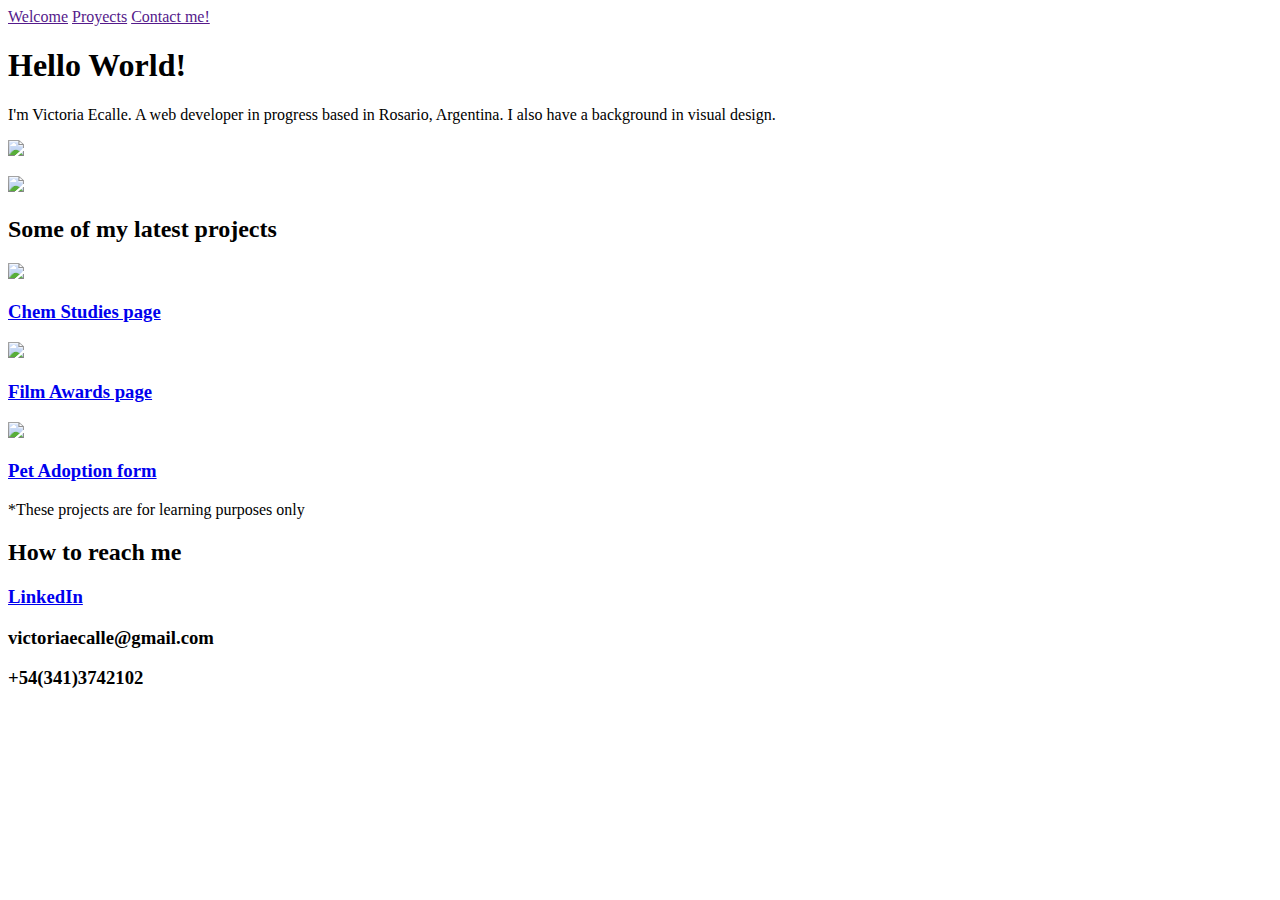
==== index.html @ 14cecd16 "Add files via upload" ====
<!DOCTYPE html>
<head>
<link rel="preconnect" href="https://fonts.googleapis.com">
<link rel="preconnect" href="https://fonts.gstatic.com" crossorigin>
<link href="https://fonts.googleapis.com/css2?family=Poppins:wght@300;400&family=Source+Sans+Pro:ital,wght@0,400;0,700;0,900;1,700;1,900&display=swap" rel="stylesheet">
  <script src="https://kit.fontawesome.com/912ff9d731.js" crossorigin="anonymous"></script>
  
</head>

<body>
  <nav id="navbar">
    <a class="anav" href="">Welcome</a>
    <a class="anav" href="">Proyects</a>
    <a class="anav" href="">Contact me!</a>
  </nav>
  <div id="welcome-section">
    <div class="hello">
      <h1>Hello World!</h1>
      <p>I'm Victoria Ecalle. A web developer in progress based in Rosario, Argentina. I also have a background in visual design.
      <p>
        <img class="batches" src="https://i.imgur.com/VE4jjLc.png">
    </div>
    <img class="bjork" src="https://pbs.twimg.com/media/Dv8z-MXW0AEo6Wx?format=jpg&name=small"></img>
  </div>

  <div id="projects">
    <h2>Some of my latest projects</h2>
    <div class="container1">
      <div class="one">
        <a class="pnav" href="https://codepen.io/victoriassol/full/XWgxKEr"><img class="project" src="https://i.imgur.com/eHECuTY.png"></img>
          <h3>Chem Studies page</h3>
        </a>

      </div>

      <div class="two">
        <a class="pnav" href="https://codepen.io/victoriassol/full/YzQvxJK"><img class="project" src="https://i.imgur.com/HDNbvXI.png"></img>
          <h3>Film Awards page</h3>
        </a>
      </div>
      <div class="three">
        <a class="pnav" href="https://codepen.io/victoriassol/full/jOwxmmQ"><img class="project" src="https://i.imgur.com/agqSXHA.png"></img>
          <h3>Pet Adoption form</h3>
        </a>
      </div>
    </div>
    <p id="disclaimer">*These projects are for learning purposes only</p>
    <div id="contact">
      <h2>How to reach me</h2>
      <div class="container">
        <div class="card">
          <div class="face face1">
            <div class="content">
              <div class="icon">
                <i class="fa fa-linkedin-square" aria-hidden="true"></i>
              </div>
            </div>
          </div>
          <div class="face face2">
            <div class="content">

              <h3 class="contactinfo"><a href="https://www.linkedin.com/in/victoria-sol-ecalle-624535155/" target="_blank">LinkedIn</a></h3>
            </div>
          </div>
        </div>
        <div class="card">
          <div class="face face1">
            <div class="content">
              <div class="icon">
                <i class="far fa-envelope"></i>
              </div>
            </div>
          </div>
          <div class="face face2">
            <div class="content">
              <h3 class="contactinfo">
                victoriaecalle@gmail.com
              </h3>

            </div>
          </div>
        </div>
        <div class="card">
          <div class="face face1">
            <div class="content">
              <div class="icon">
                <i class="fas fa-phone"></i>
              </div>
            </div>
          </div>
          <div class="face face2">
            <div class="content">
              <h3 class="contactinfo">
                +54(341)3742102
              </h3>

            </div>
          </div>
        </div>
      </div>
    </div>
</body>
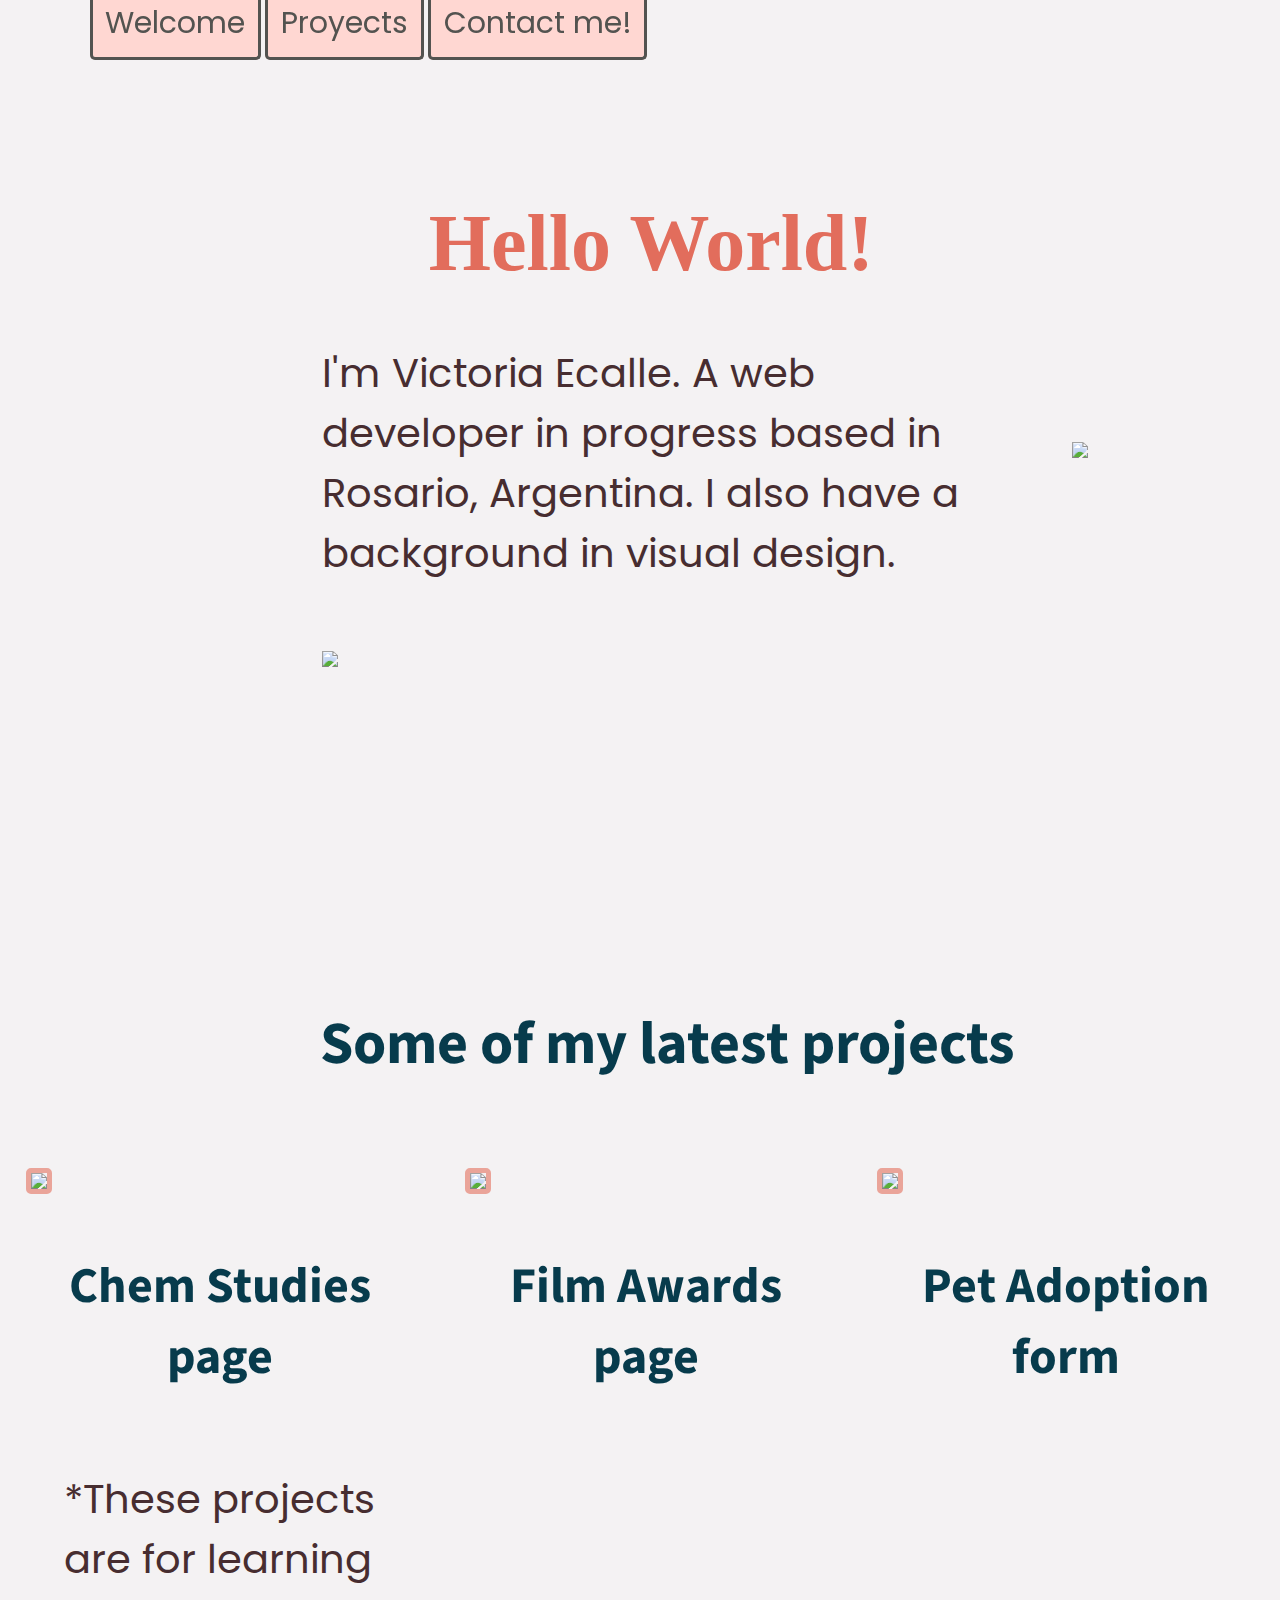
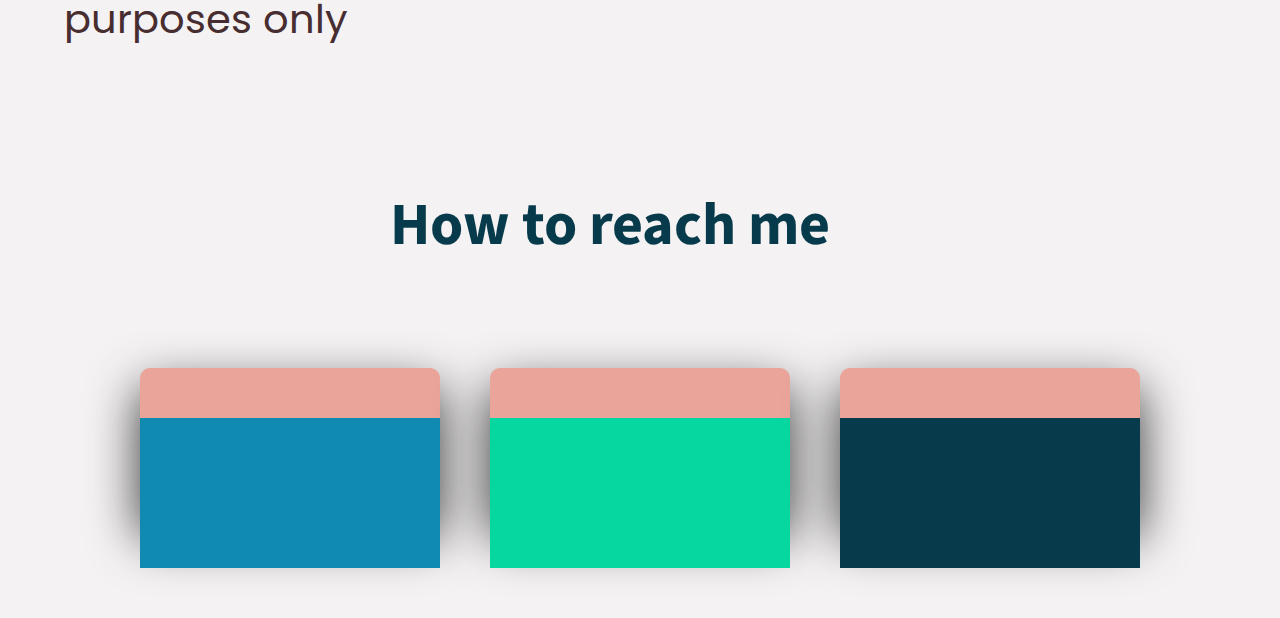
==== commit c7482849: "Update index.html" ====
--- a/index.html
+++ b/index.html
@@ -4,7 +4,7 @@
 <link rel="preconnect" href="https://fonts.gstatic.com" crossorigin>
 <link href="https://fonts.googleapis.com/css2?family=Poppins:wght@300;400&family=Source+Sans+Pro:ital,wght@0,400;0,700;0,900;1,700;1,900&display=swap" rel="stylesheet">
   <script src="https://kit.fontawesome.com/912ff9d731.js" crossorigin="anonymous"></script>
-  
+  <link rel="stylesheet" href="style.css"/>
 </head>
 
 <body>
@@ -99,4 +99,4 @@
         </div>
       </div>
     </div>
-</body>+</body>
--- a/style.css
+++ b/style.css
@@ -0,0 +1,257 @@
+body {  
+    position: relative;
+    margin: 0;
+    padding: 0;
+    min-height: 100vh;
+    background-color: #f4f2f3;
+    max-width: 100%;
+    overflow-x: hidden;
+  }
+  .anav {
+    background-color: #FFD7D2;
+    color: #535350;
+    border-right: solid;
+    border-left: solid;
+    border-bottom: solid;
+    border-radius: 5px;
+    text-decoration: none;
+    padding: 1%;
+    font-family: 'Poppins', sans-serif;
+    font-size:30px
+   
+  }
+  nav {  
+    width: 100vw;
+    text-decoration: none;
+    margin-left: 7%;
+    position:fixed;
+  }
+  .anav:hover {
+    color: #e26d5c;
+  }
+  .batches {
+    max-width:;
+    max-height: 60px;
+    width: auto;
+    height: auto;
+    margin-left: ;
+  }
+  #welcome-section {
+    display: flex;
+    width: 100%;
+    height:100vh;
+    align-items:center;
+    margin-top:;
+  
+   
+  }
+  .hello {
+    margin-left: ;
+  }
+  h1 {
+    margin-top: 2%;
+    margin-left:40%;
+    font-family: 'Source Sans Pro', Black 900;
+    font-size: 80px;
+    color: #e26d5c;
+  }
+  p {
+    max-width:60%;
+    margin-left:30% ;
+    font-family: "Poppins", sans-serif;
+    font-size: 40px;
+    color: #472d30;
+    
+  }
+  .bjork {
+    width:auto;
+    height:auto;
+  margin-right:15%;
+    margin-top:;
+  }
+  
+  #projects {
+    display: flex;
+    flex-direction: column;
+    padding-top: 5%;
+    margin: auto;
+  }
+  .container1 {
+    display: flex;
+    align-items: center;
+    justify-content: center;
+    width: 100vw;
+  }
+  .project {
+    max-width: 100%;
+    border: solid;
+    border-width: 5px;
+    border-radius: 5px;
+    border-color: #eaa499;
+    border-opacity: 0.5;
+  }
+  .one,
+  .two,
+  .three {
+    padding: 2%;
+    padding-top: 30px;
+  }
+  
+  .pnav {
+    text-decoration: none;
+    padding-top: 10%;
+    text-align: center;
+    font-size: 30px;
+  }
+  h3 {
+    text-decoration: none;
+    color: #073b4c;
+    font-family: 'Source Sans Pro'; font-style: Bold 700 italic;
+    font-size: 50px
+  }
+  #disclaimer {
+    margin-left: 5%;
+    max-width: 30%;
+    margin-top: 0%;
+  }
+  h2 {
+    margin-left: 25%;
+    margin-top: 3%;
+    color: #073b4c;
+    font-size: 60px;
+    font-family: 'Source Sans Pro'; font-style: Bold 700 italic;
+  }
+  #contact {
+    margin: auto;
+    margin-top:5%
+  }
+  .contactinfo {
+    color: white;
+  }
+  .container {
+    width: 1000px;
+    position: relative;
+    display: flex;
+    justify-content: space-between;
+  }
+  
+  .container .card {
+    position: relative;
+    border-radius: 5px;
+  }
+  
+  .container .card .icon {
+    position: absolute;
+    top: 0;
+    left: 0;
+    width: 100%;
+    height: 100%;
+    background: #f00;
+    transition: 0.7s;
+    z-index: 1;
+  }
+  
+  .container .card:nth-child(1) .icon {
+    background: #118ab2;
+  }
+  
+  .container .card:nth-child(2) .icon {
+    background: #06d6a0;
+  }
+  
+  .container .card:nth-child(3) .icon {
+    background: #073b4c;
+  }
+  
+  .container .card .icon .fa {
+    position: absolute;
+    top: 50%;
+    left: 50%;
+    transform: translate(-50%, -50%);
+    font-size: 80px;
+    transition: 0.7s;
+    color: #fff;
+  }
+  
+  i {
+    position: absolute;
+    top: 50%;
+    left: 50%;
+    transform: translate(-50%, -50%);
+    font-size: 80px;
+    transition: 0.7s;
+    color: #fff;
+  }
+  
+  .container .card .face {
+    width: 300px;
+    height: 150px;
+    transition: 0.5s;
+    border-radius: 10px;
+  }
+  
+  .container .card .face.face1 {
+    position: relative;
+    background: #333;
+    display: flex;
+    justify-content: center;
+    align-items: center;
+    z-index: 1;
+    transform: translateY(100px);
+  }
+  
+  .container .card:hover .face.face1 {
+    background: #ff0057;
+    transform: translateY(0px);
+  }
+  
+  .container .card .face.face1 .content {
+    opacity: 1;
+    transition: 0.5s;
+  }
+  
+  .container .card:hover .face.face1 .content {
+    opacity: 1;
+  }
+  
+  .container .card .face.face1 .content i {
+    max-width: 100px;
+  }
+  
+  .container .card .face.face2 {
+    position: relative;
+    background: #EAA499;
+    display: flex;
+    justify-content: center;
+    align-items: center;
+    padding: 20px;
+    box-sizing: border-box;
+    box-shadow: 0 20px 50px rgba(0, 0, 0, 0.8);
+    transform: translateY(-100px);
+  }
+  
+  .container .card:hover .face.face2 {
+    transform: translateY(0);
+  }
+  
+  .container .card .face.face2 .content p {
+    margin: 0;
+    padding: 0;
+    text-align: center;
+    color: #414141;
+  }
+  
+  .container .card .face.face2 .content h3 {
+    margin: 0 0 10px 0;
+    padding: 0;
+    color: #fff;
+    font-size: 24px;
+    text-align: center;
+    color: #414141;
+  }
+  
+  .container a {
+    text-decoration: none;
+    color: #414141;
+  }
+  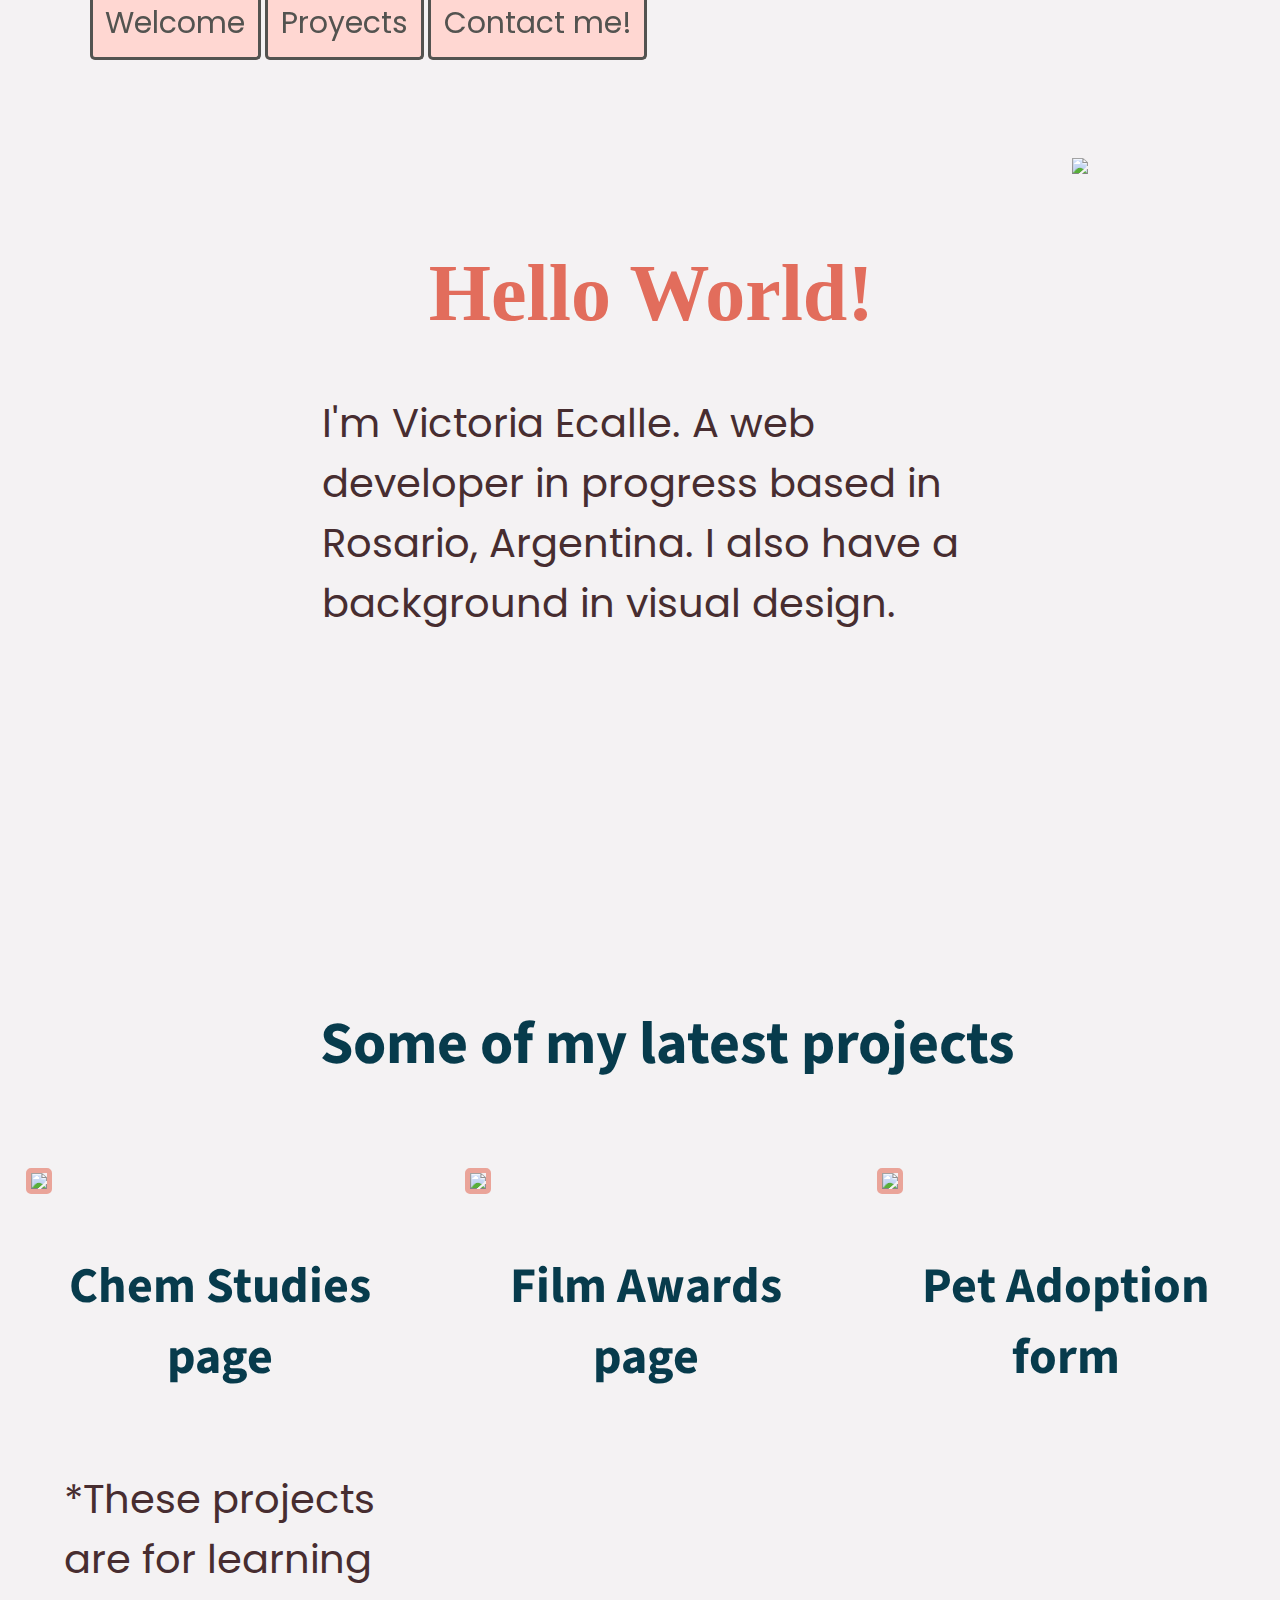
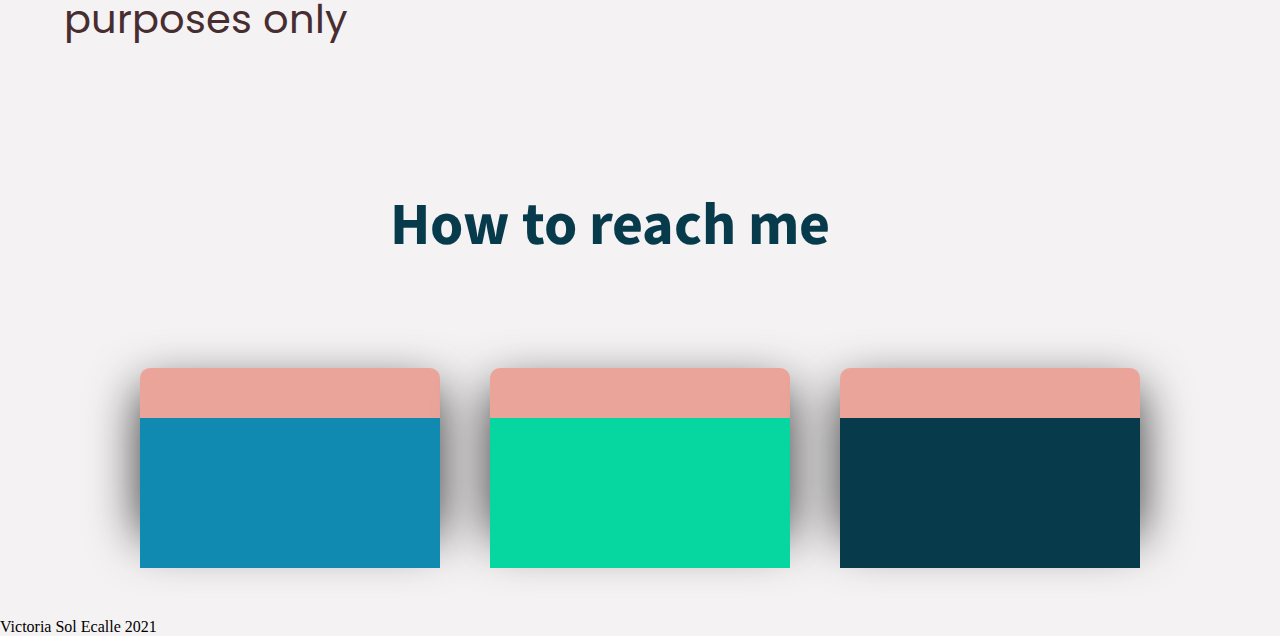
==== commit bc7c6bb3: "Update index.html" ====
--- a/index.html
+++ b/index.html
@@ -18,9 +18,9 @@
       <h1>Hello World!</h1>
       <p>I'm Victoria Ecalle. A web developer in progress based in Rosario, Argentina. I also have a background in visual design.
       <p>
-        <img class="batches" src="https://i.imgur.com/VE4jjLc.png">
+        
     </div>
-    <img class="bjork" src="https://pbs.twimg.com/media/Dv8z-MXW0AEo6Wx?format=jpg&name=small"></img>
+    <img class="bjork" src="https://lh3.googleusercontent.com/fife/[base64]w727-h969-no?authuser=0"></img>
   </div>
 
   <div id="projects">
@@ -100,3 +100,4 @@
       </div>
     </div>
 </body>
+<footer>Victoria Sol Ecalle 2021</footer>
--- a/style.css
+++ b/style.css
@@ -64,9 +64,9 @@
     
   }
   .bjork {
-    width:auto;
-    height:auto;
-  margin-right:15%;
+    height:65vh;
+    width:auto;  
+    margin-right:15%;
     margin-top:;
   }
   
@@ -254,4 +254,4 @@
     text-decoration: none;
     color: #414141;
   }
-  +  
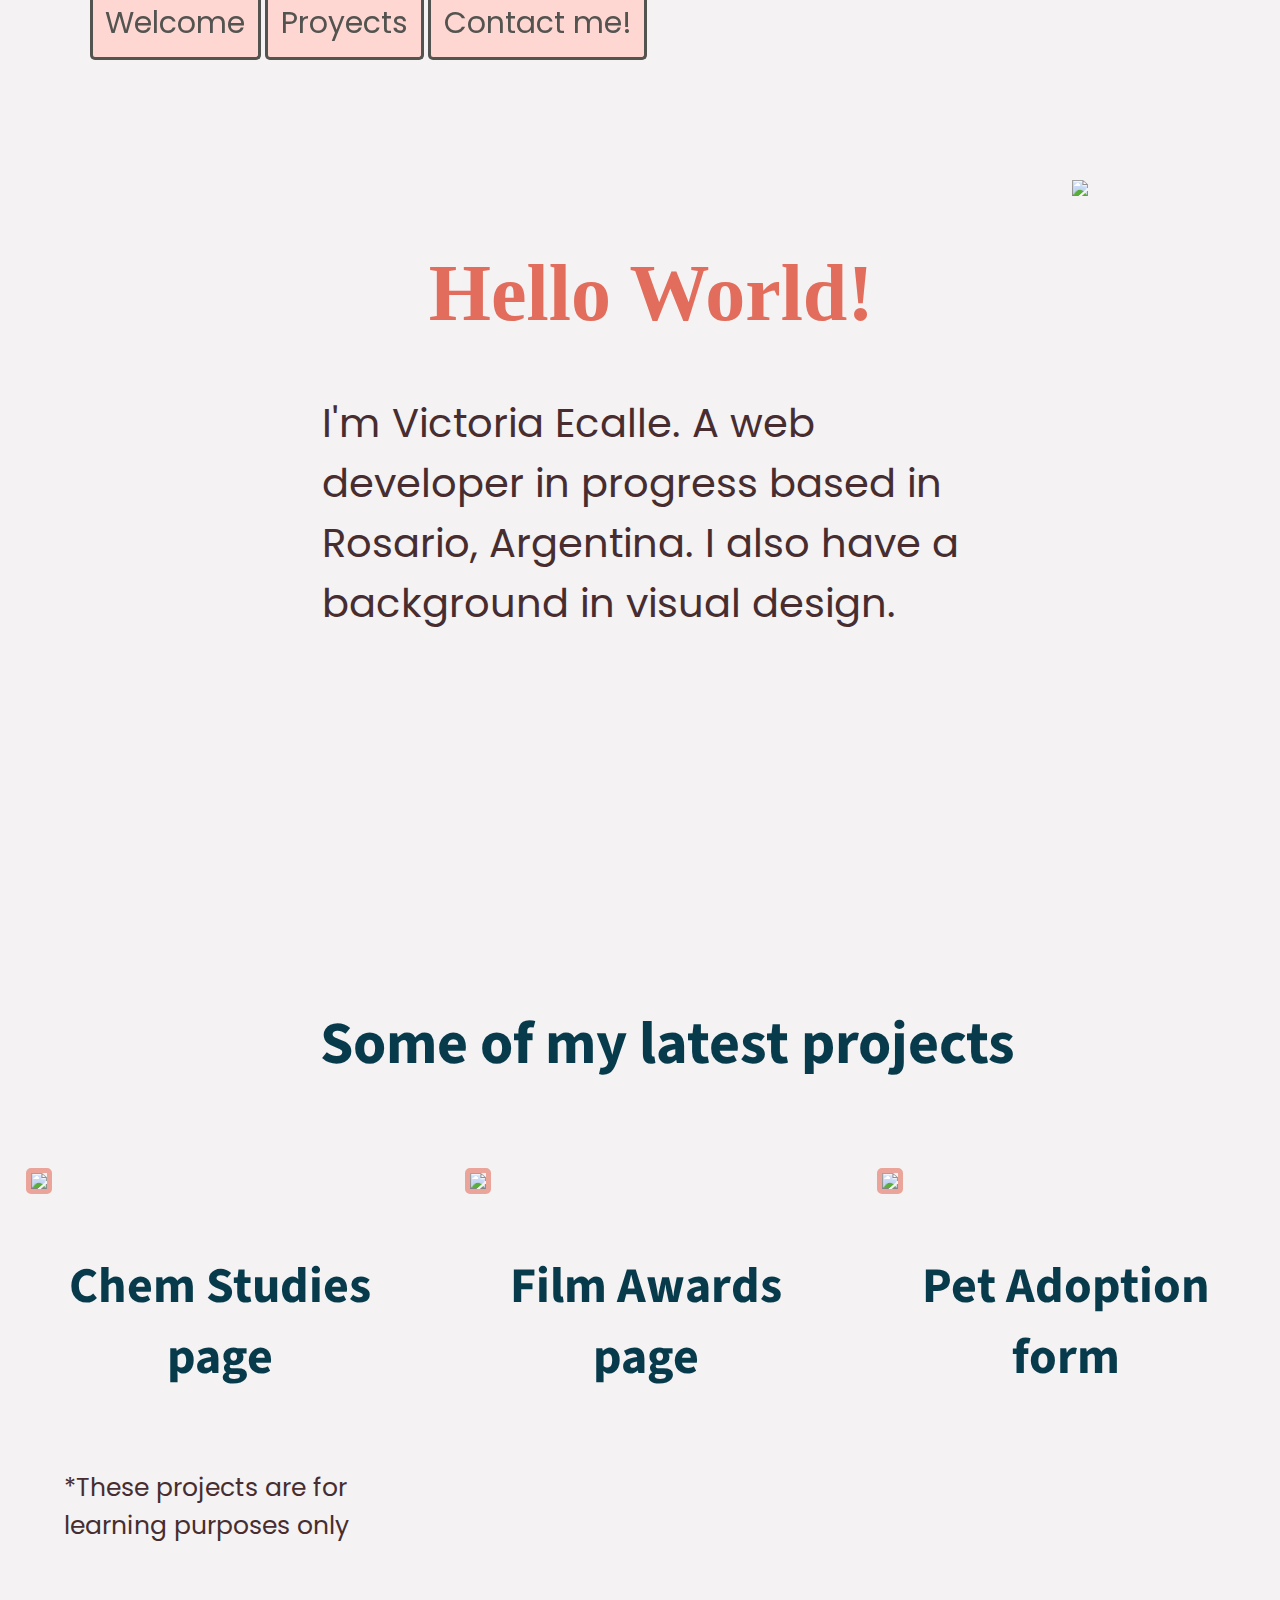
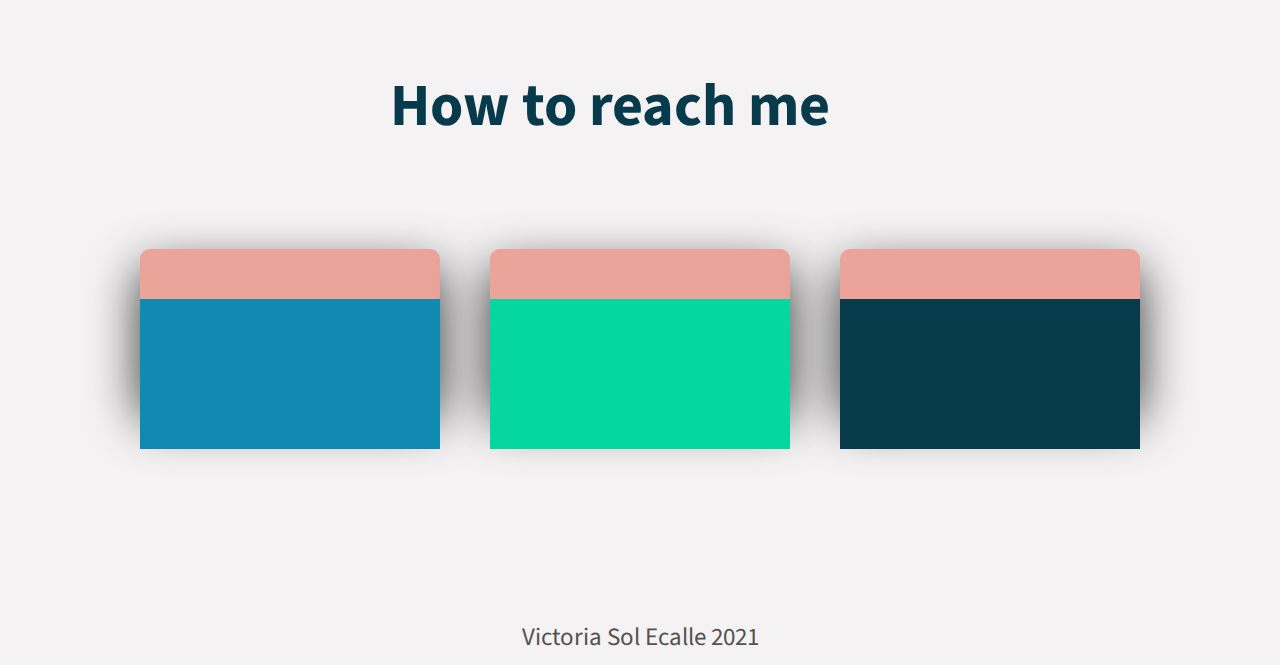
==== commit d291ea3c: "Update index.html" ====
--- a/index.html
+++ b/index.html
@@ -9,9 +9,9 @@
 
 <body>
   <nav id="navbar">
-    <a class="anav" href="">Welcome</a>
-    <a class="anav" href="">Proyects</a>
-    <a class="anav" href="">Contact me!</a>
+    <a class="anav" href="#welcome-section">Welcome</a>
+    <a class="anav" href="#projects">Proyects</a>
+    <a class="anav" href="#contact">Contact me!</a>
   </nav>
   <div id="welcome-section">
     <div class="hello">
--- a/style.css
+++ b/style.css
@@ -1,257 +1,262 @@
 body {  
-    position: relative;
-    margin: 0;
-    padding: 0;
-    min-height: 100vh;
-    background-color: #f4f2f3;
-    max-width: 100%;
-    overflow-x: hidden;
-  }
-  .anav {
-    background-color: #FFD7D2;
-    color: #535350;
-    border-right: solid;
-    border-left: solid;
-    border-bottom: solid;
-    border-radius: 5px;
-    text-decoration: none;
-    padding: 1%;
-    font-family: 'Poppins', sans-serif;
-    font-size:30px
-   
-  }
-  nav {  
-    width: 100vw;
-    text-decoration: none;
-    margin-left: 7%;
-    position:fixed;
-  }
-  .anav:hover {
-    color: #e26d5c;
-  }
-  .batches {
-    max-width:;
-    max-height: 60px;
-    width: auto;
-    height: auto;
-    margin-left: ;
-  }
-  #welcome-section {
-    display: flex;
-    width: 100%;
-    height:100vh;
-    align-items:center;
-    margin-top:;
-  
-   
-  }
-  .hello {
-    margin-left: ;
-  }
-  h1 {
-    margin-top: 2%;
-    margin-left:40%;
-    font-family: 'Source Sans Pro', Black 900;
-    font-size: 80px;
-    color: #e26d5c;
-  }
-  p {
-    max-width:60%;
-    margin-left:30% ;
-    font-family: "Poppins", sans-serif;
-    font-size: 40px;
-    color: #472d30;
-    
-  }
-  .bjork {
-    height:65vh;
-    width:auto;  
-    margin-right:15%;
-    margin-top:;
-  }
-  
-  #projects {
-    display: flex;
-    flex-direction: column;
-    padding-top: 5%;
-    margin: auto;
-  }
-  .container1 {
-    display: flex;
-    align-items: center;
-    justify-content: center;
-    width: 100vw;
-  }
-  .project {
-    max-width: 100%;
-    border: solid;
-    border-width: 5px;
-    border-radius: 5px;
-    border-color: #eaa499;
-    border-opacity: 0.5;
-  }
-  .one,
-  .two,
-  .three {
-    padding: 2%;
-    padding-top: 30px;
-  }
-  
-  .pnav {
-    text-decoration: none;
-    padding-top: 10%;
-    text-align: center;
-    font-size: 30px;
-  }
-  h3 {
-    text-decoration: none;
-    color: #073b4c;
-    font-family: 'Source Sans Pro'; font-style: Bold 700 italic;
-    font-size: 50px
-  }
-  #disclaimer {
-    margin-left: 5%;
-    max-width: 30%;
-    margin-top: 0%;
-  }
-  h2 {
-    margin-left: 25%;
-    margin-top: 3%;
-    color: #073b4c;
-    font-size: 60px;
-    font-family: 'Source Sans Pro'; font-style: Bold 700 italic;
-  }
-  #contact {
-    margin: auto;
-    margin-top:5%
-  }
-  .contactinfo {
-    color: white;
-  }
-  .container {
-    width: 1000px;
-    position: relative;
-    display: flex;
-    justify-content: space-between;
-  }
-  
-  .container .card {
-    position: relative;
-    border-radius: 5px;
-  }
-  
-  .container .card .icon {
-    position: absolute;
-    top: 0;
-    left: 0;
-    width: 100%;
-    height: 100%;
-    background: #f00;
-    transition: 0.7s;
-    z-index: 1;
-  }
-  
-  .container .card:nth-child(1) .icon {
-    background: #118ab2;
-  }
-  
-  .container .card:nth-child(2) .icon {
-    background: #06d6a0;
-  }
-  
-  .container .card:nth-child(3) .icon {
-    background: #073b4c;
-  }
-  
-  .container .card .icon .fa {
-    position: absolute;
-    top: 50%;
-    left: 50%;
-    transform: translate(-50%, -50%);
-    font-size: 80px;
-    transition: 0.7s;
-    color: #fff;
-  }
-  
-  i {
-    position: absolute;
-    top: 50%;
-    left: 50%;
-    transform: translate(-50%, -50%);
-    font-size: 80px;
-    transition: 0.7s;
-    color: #fff;
-  }
-  
-  .container .card .face {
-    width: 300px;
-    height: 150px;
-    transition: 0.5s;
-    border-radius: 10px;
-  }
-  
-  .container .card .face.face1 {
-    position: relative;
-    background: #333;
-    display: flex;
-    justify-content: center;
-    align-items: center;
-    z-index: 1;
-    transform: translateY(100px);
-  }
-  
-  .container .card:hover .face.face1 {
-    background: #ff0057;
-    transform: translateY(0px);
-  }
-  
-  .container .card .face.face1 .content {
-    opacity: 1;
-    transition: 0.5s;
-  }
-  
-  .container .card:hover .face.face1 .content {
-    opacity: 1;
-  }
-  
-  .container .card .face.face1 .content i {
-    max-width: 100px;
-  }
-  
-  .container .card .face.face2 {
-    position: relative;
-    background: #EAA499;
-    display: flex;
-    justify-content: center;
-    align-items: center;
-    padding: 20px;
-    box-sizing: border-box;
-    box-shadow: 0 20px 50px rgba(0, 0, 0, 0.8);
-    transform: translateY(-100px);
-  }
-  
-  .container .card:hover .face.face2 {
-    transform: translateY(0);
-  }
-  
-  .container .card .face.face2 .content p {
-    margin: 0;
-    padding: 0;
-    text-align: center;
-    color: #414141;
-  }
-  
-  .container .card .face.face2 .content h3 {
-    margin: 0 0 10px 0;
-    padding: 0;
-    color: #fff;
-    font-size: 24px;
-    text-align: center;
-    color: #414141;
-  }
-  
-  .container a {
-    text-decoration: none;
-    color: #414141;
-  }
-  
+  position: relative;
+  margin: 0;
+  padding: 0;
+  min-height: 100vh;
+  background-color: #f4f2f3;
+  max-width: 100%;
+  overflow-x: hidden;
+}
+.anav {
+  background-color: #FFD7D2;
+  color: #535350;
+  border-right: solid;
+  border-left: solid;
+  border-bottom: solid;
+  border-radius: 5px;
+  text-decoration: none;
+  padding: 1%;
+  font-family: 'Poppins', sans-serif;
+  font-size:30px
+ 
+}
+nav {  
+  width: 100vw;
+  text-decoration: none;
+  margin-left: 7%;
+  position:fixed;
+}
+.anav:hover {
+  color: #e26d5c;
+}
+
+#welcome-section {
+  display: flex;
+  width: 100%;
+  height:100vh;
+  align-items:center;
+  margin-top:;
+
+ 
+}
+.hello {
+  margin-left: ;
+}
+h1 {
+  margin-top: 2%;
+  margin-left:40%;
+  font-family: 'Source Sans Pro', Black 900;
+  font-size: 80px;
+  color: #e26d5c;
+}
+p {
+  max-width:60%;
+  margin-left:30% ;
+  font-family: "Poppins", sans-serif;
+  font-size: 40px;
+  color: #472d30;
+  
+}
+.bjork {
+  height:60vh;
+  width:auto;
+ 
+margin-right:15%;
+  margin-top:;
+}
+
+#projects {
+  display: flex;
+  flex-direction: column;
+  padding-top: 5%;
+  margin: auto;
+}
+.container1 {
+  display: flex;
+  align-items: center;
+  justify-content: center;
+  width: 100vw;
+}
+.project {
+  max-width: 100%;
+  border: solid;
+  border-width: 5px;
+  border-radius: 5px;
+  border-color: #eaa499;
+  border-opacity: 0.5;
+}
+.one,
+.two,
+.three {
+  padding: 2%;
+  padding-top: 30px;
+}
+
+.pnav {
+  text-decoration: none;
+  padding-top: 10%;
+  text-align: center;
+  font-size: 30px;
+}
+h3 {
+  text-decoration: none;
+  color: #073b4c;
+  font-family: 'Source Sans Pro'; font-style: Bold 700 italic;
+  font-size: 50px
+}
+#disclaimer {
+  margin-left: 5%;
+  max-width: 30%;
+  margin-top: 0%;
+  font-size: 25px;
+}
+h2 {
+  margin-left: 25%;
+  margin-top: 3%;
+  color: #073b4c;
+  font-size: 60px;
+  font-family: 'Source Sans Pro'; font-style: Bold 700 italic;
+}
+#contact {
+  margin: auto;
+  margin-top:5%
+}
+.contactinfo {
+  color: white;
+}
+.container {
+  width: 1000px;
+  position: relative;
+  display: flex;
+  justify-content: space-between;
+}
+
+.container .card {
+  position: relative;
+  border-radius: 5px;
+}
+
+.container .card .icon {
+  position: absolute;
+  top: 0;
+  left: 0;
+  width: 100%;
+  height: 100%;
+  background: #f00;
+  transition: 0.7s;
+  z-index: 1;
+}
+
+.container .card:nth-child(1) .icon {
+  background: #118ab2;
+}
+
+.container .card:nth-child(2) .icon {
+  background: #06d6a0;
+}
+
+.container .card:nth-child(3) .icon {
+  background: #073b4c;
+}
+
+.container .card .icon .fa {
+  position: absolute;
+  top: 50%;
+  left: 50%;
+  transform: translate(-50%, -50%);
+  font-size: 80px;
+  transition: 0.7s;
+  color: #fff;
+}
+
+i {
+  position: absolute;
+  top: 50%;
+  left: 50%;
+  transform: translate(-50%, -50%);
+  font-size: 80px;
+  transition: 0.7s;
+  color: #fff;
+  
+}
+
+.container .card .face {
+  width: 300px;
+  height: 150px;
+  transition: 0.5s;
+  border-radius: 10px;
+  
+}
+
+.container .card .face.face1 {
+  position: relative;
+  background: #333;
+  display: flex;
+  justify-content: center;
+  align-items: center;
+  z-index: 1;
+  transform: translateY(100px);
+  
+}
+
+.container .card:hover .face.face1 {
+  background: #ff0057;
+  transform: translateY(0px);
+}
+
+.container .card .face.face1 .content {
+  opacity: 1;
+  transition: 0.5s;
+}
+
+.container .card:hover .face.face1 .content {
+  opacity: 1;
+}
+
+.container .card .face.face1 .content i {
+  max-width: 100px;
+}
+
+.container .card .face.face2 {
+  position: relative;
+  background: #EAA499;
+  display: flex;
+  justify-content: center;
+  align-items: center;
+  padding: 20px;
+  box-sizing: border-box;
+  box-shadow: 0 20px 50px rgba(0, 0, 0, 0.8);
+  transform: translateY(-100px);
+
+}
+
+.container .card:hover .face.face2 {
+  transform: translateY(0);
+}
+
+.container .card .face.face2 .content p {
+  margin: 0;
+  padding: 0;
+  text-align: center;
+  color: #414141;
+}
+
+.container .card .face.face2 .content h3 {
+  margin: 0 0 10px 0;
+  padding: 0;
+  color: #fff;
+  font-size: 24px;
+  text-align: center;
+  color: #414141;
+}
+
+.container a {
+  text-decoration: none;
+  color: #414141;
+}
+footer{text-align: center;
+  padding-top:120px;
+  padding-bottom:10px;
+  font-family: 'Source Sans Pro';
+  font-size: 25px;
+  color: #535350}
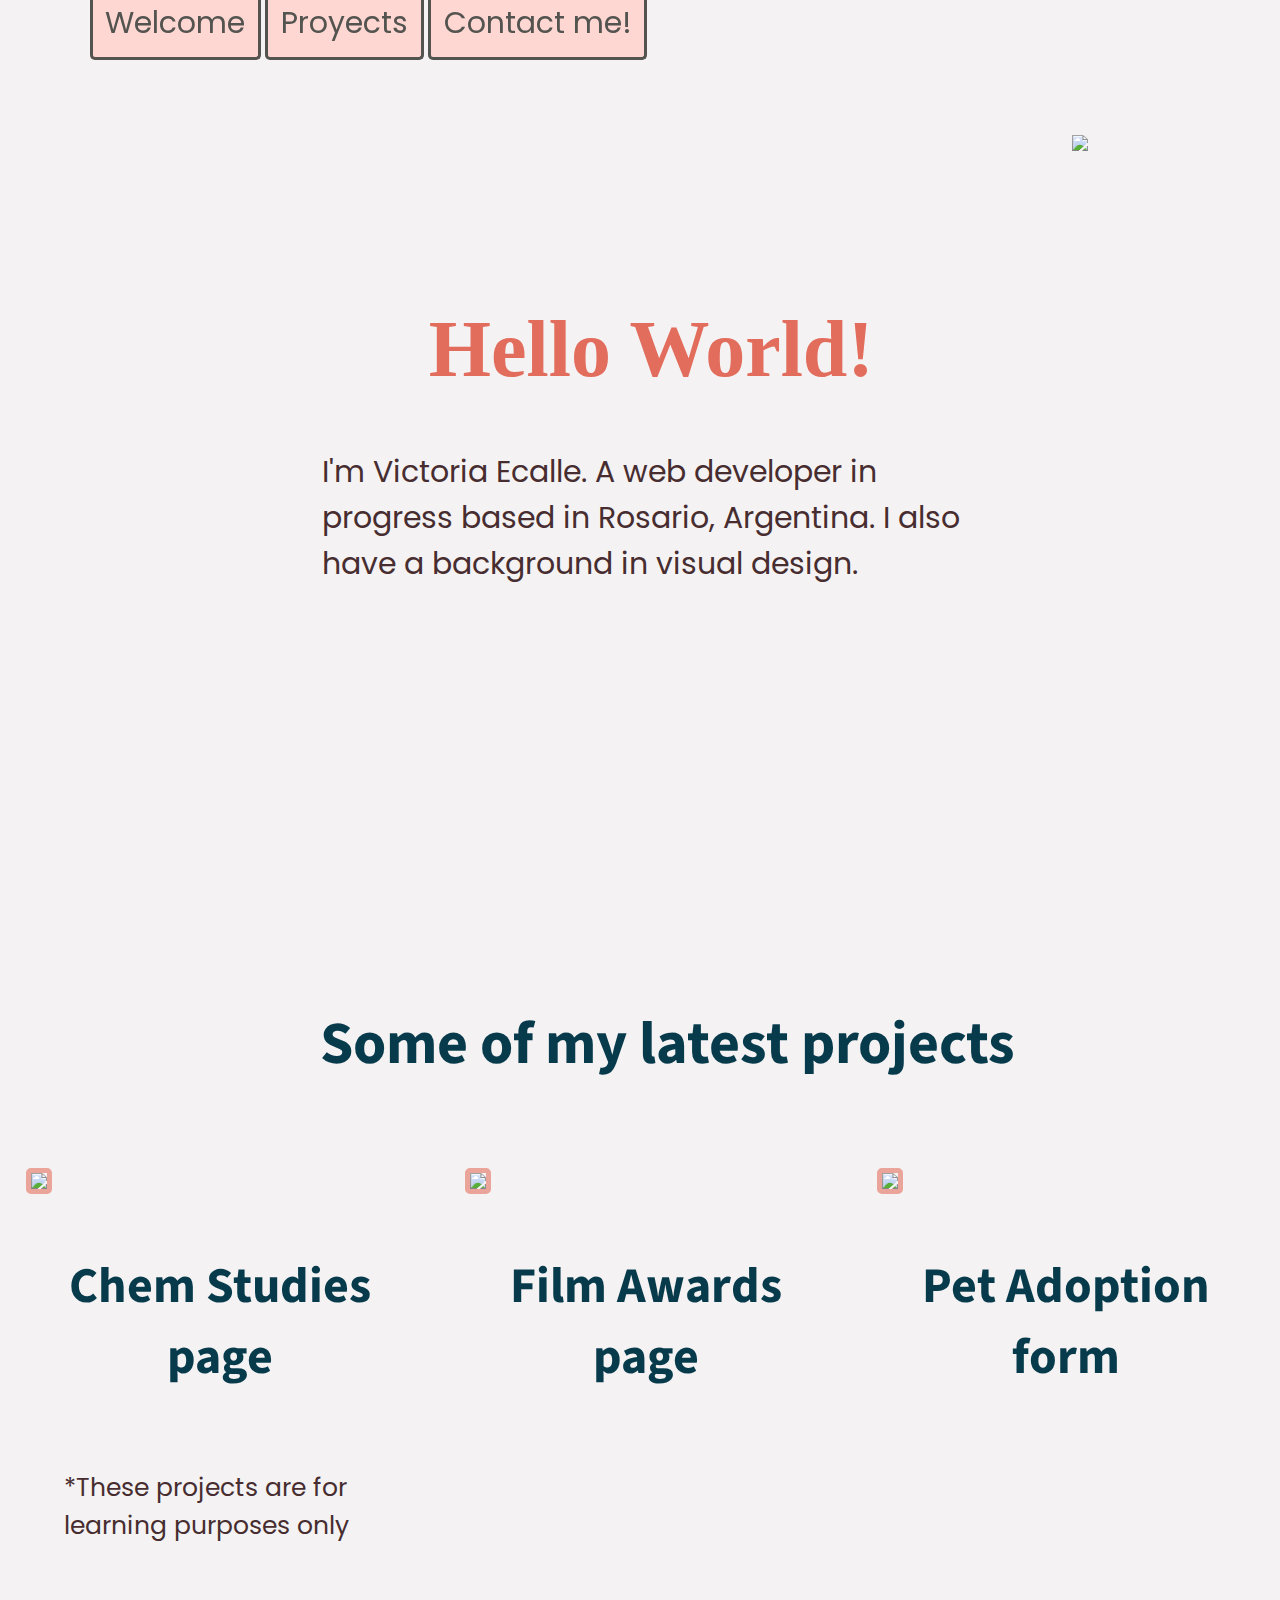
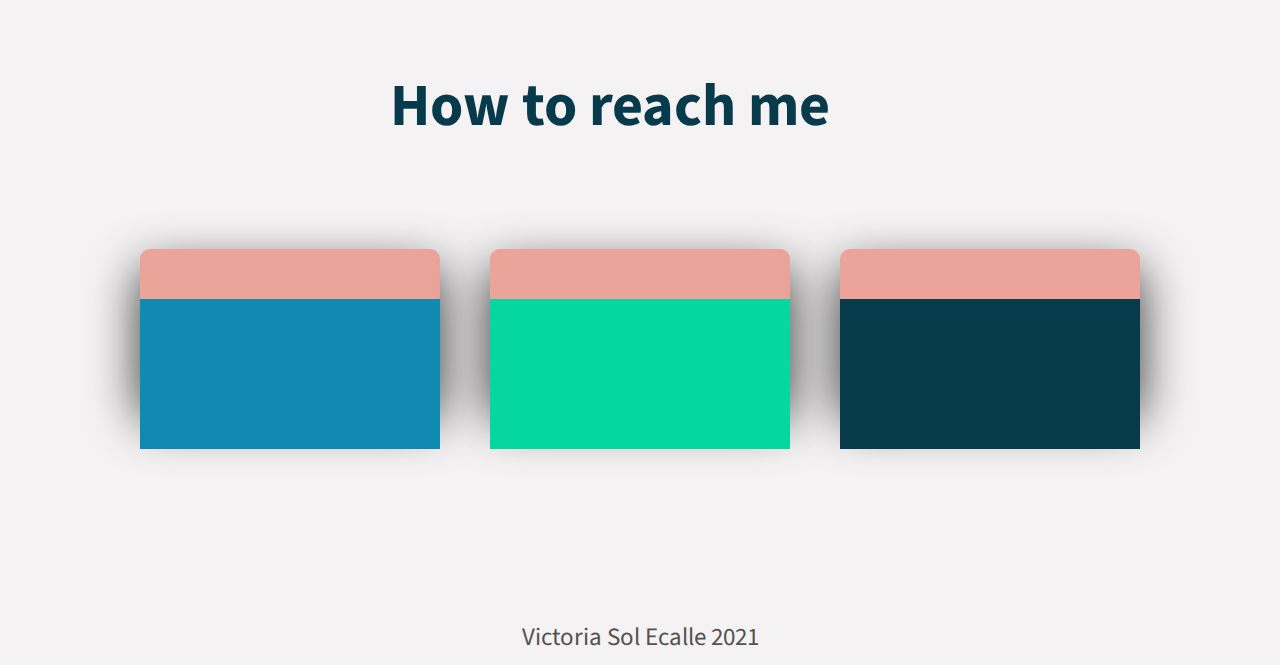
==== commit b5b47254: "Update index.html" ====
--- a/index.html
+++ b/index.html
@@ -20,7 +20,7 @@
       <p>
         
     </div>
-    <img class="bjork" src="https://lh3.googleusercontent.com/fife/[base64]w727-h969-no?authuser=0"></img>
+    <img class="bjork" src="https://i.imgur.com/9Wvc6hB.jpg"></img>
   </div>
 
   <div id="projects">
--- a/style.css
+++ b/style.css
@@ -35,8 +35,6 @@
   width: 100%;
   height:100vh;
   align-items:center;
-  margin-top:;
-
  
 }
 .hello {
@@ -53,12 +51,12 @@
   max-width:60%;
   margin-left:30% ;
   font-family: "Poppins", sans-serif;
-  font-size: 40px;
+  font-size: 30px;
   color: #472d30;
   
 }
 .bjork {
-  height:60vh;
+  height:70vh;
   width:auto;
  
 margin-right:15%;
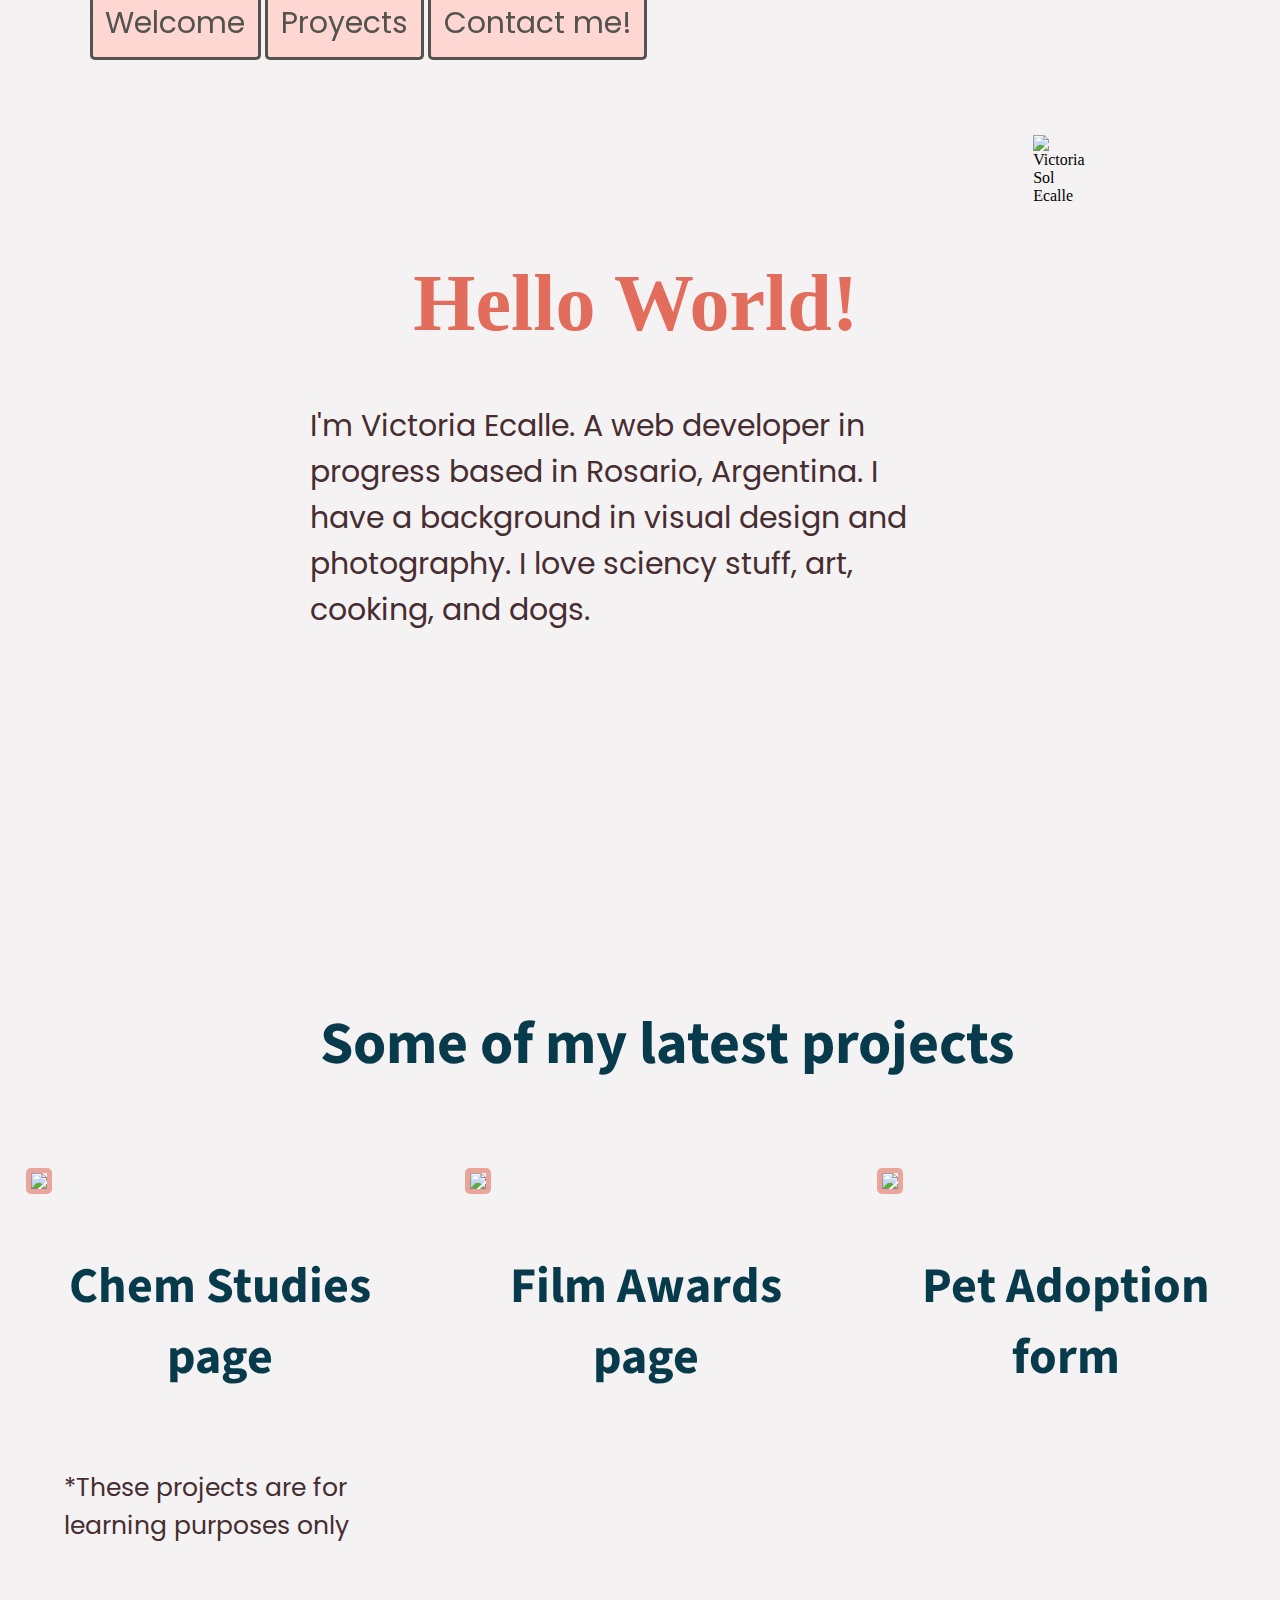
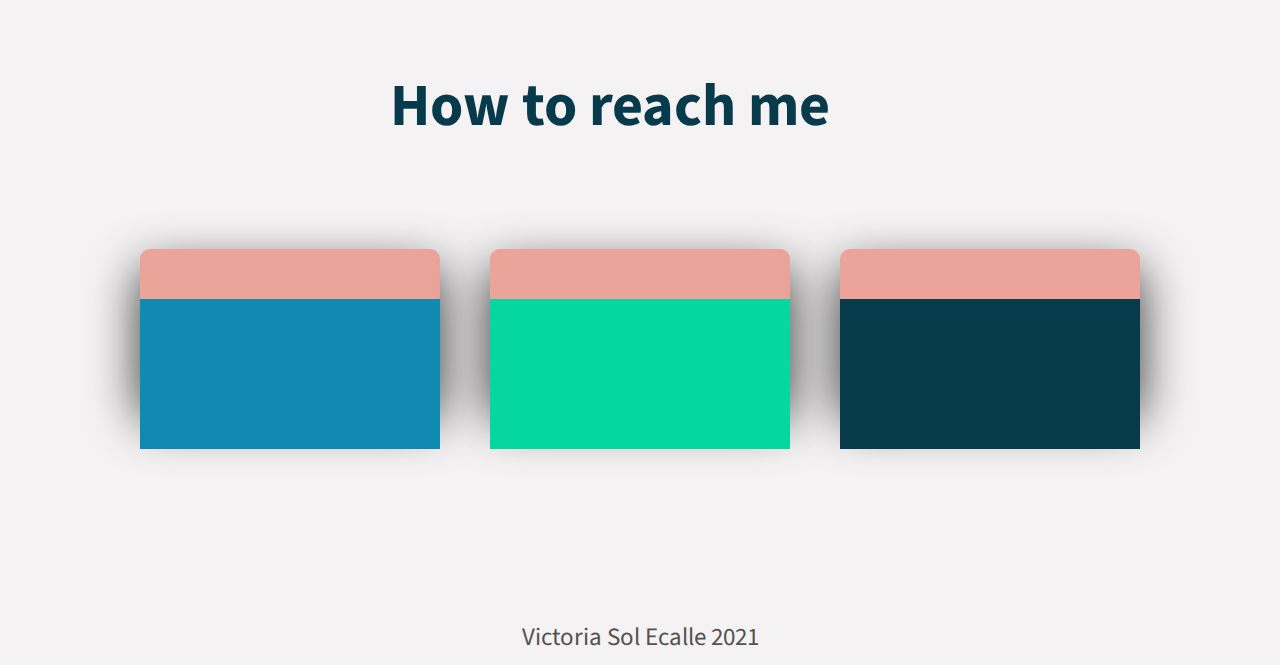
==== commit 80eb7203: "Update index.html" ====
--- a/index.html
+++ b/index.html
@@ -1,8 +1,9 @@
 <!DOCTYPE html>
 <head>
-<link rel="preconnect" href="https://fonts.googleapis.com">
-<link rel="preconnect" href="https://fonts.gstatic.com" crossorigin>
-<link href="https://fonts.googleapis.com/css2?family=Poppins:wght@300;400&family=Source+Sans+Pro:ital,wght@0,400;0,700;0,900;1,700;1,900&display=swap" rel="stylesheet">
+  <title>Victoria Sol Ecalle Portfolio</title>
+  <link rel="preconnect" href="https://fonts.googleapis.com">
+  <link rel="preconnect" href="https://fonts.gstatic.com" crossorigin>
+  <link href="https://fonts.googleapis.com/css2?family=Poppins:wght@300;400&family=Source+Sans+Pro:ital,wght@0,400;0,700;0,900;1,700;1,900&display=swap" rel="stylesheet">
   <script src="https://kit.fontawesome.com/912ff9d731.js" crossorigin="anonymous"></script>
   <link rel="stylesheet" href="style.css"/>
 </head>
@@ -16,11 +17,11 @@
   <div id="welcome-section">
     <div class="hello">
       <h1>Hello World!</h1>
-      <p>I'm Victoria Ecalle. A web developer in progress based in Rosario, Argentina. I also have a background in visual design.
+      <p>I'm Victoria Ecalle. A web developer in progress based in Rosario, Argentina. I have a background in visual design and photography. I love sciency stuff, art, cooking, and dogs.
       <p>
         
     </div>
-    <img class="bjork" src="https://i.imgur.com/9Wvc6hB.jpg"></img>
+    <img class="bjork" src="https://i.imgur.com/9Wvc6hB.jpg" alt="Victoria Sol Ecalle"></img>
   </div>
 
   <div id="projects">
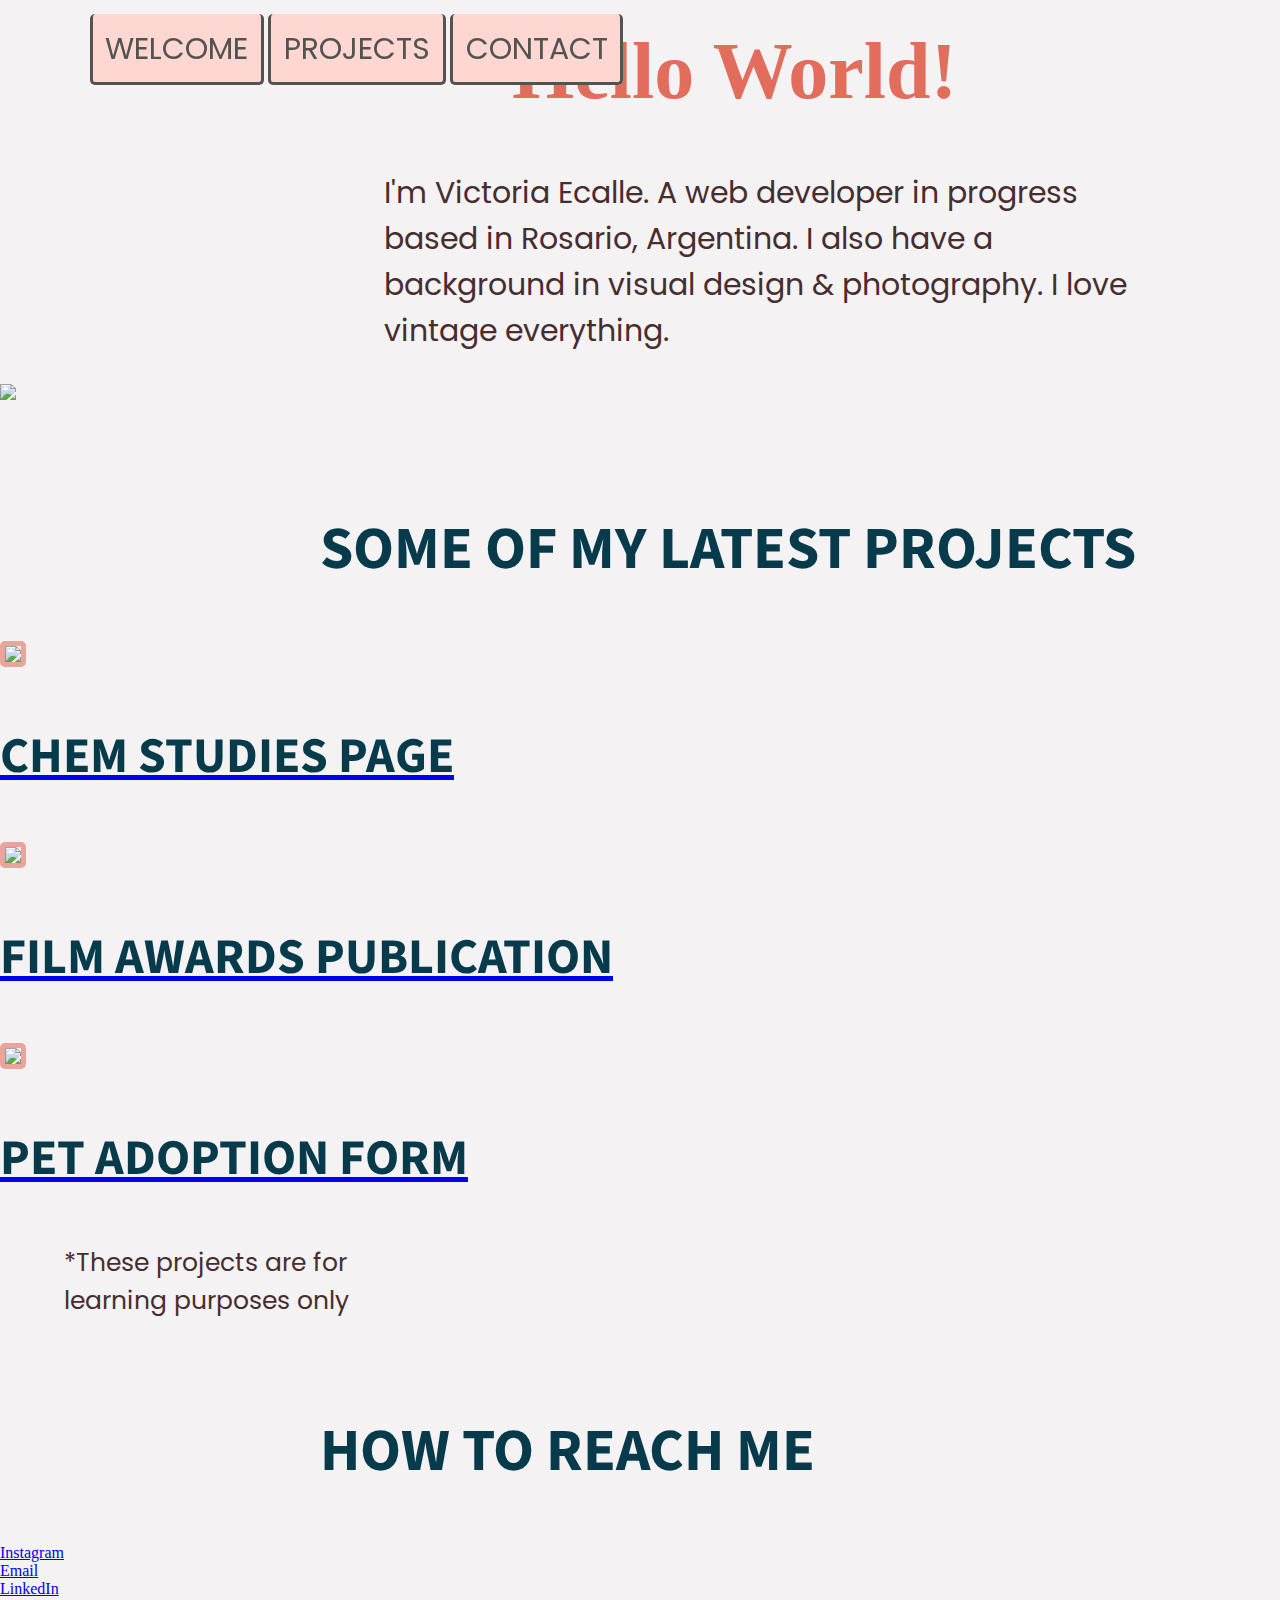
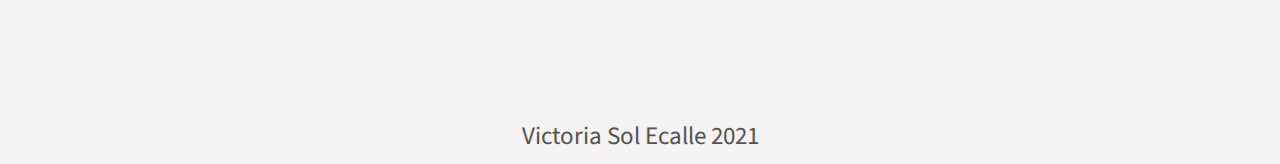
==== commit 167747eb: "Update index.html" ====
--- a/index.html
+++ b/index.html
@@ -10,95 +10,159 @@
 
 <body>
   <nav id="navbar">
-    <a class="anav" href="#welcome-section">Welcome</a>
-    <a class="anav" href="#projects">Proyects</a>
-    <a class="anav" href="#contact">Contact me!</a>
+    <a class="anav" href="#welcome-section">WELCOME</a>
+    <a class="anav" href="#projects">PROJECTS</a>
+    <a class="anav" href="#contact">CONTACT</a>
   </nav>
-  <div id="welcome-section">
+  <div class="mycontainer">
     <div class="hello">
       <h1>Hello World!</h1>
-      <p>I'm Victoria Ecalle. A web developer in progress based in Rosario, Argentina. I have a background in visual design and photography. I love sciency stuff, art, cooking, and dogs.
-      <p>
-        
+      <p>I'm Victoria Ecalle. A web developer in progress based in Rosario, Argentina. I also have a background in visual design & photography. I love vintage everything.
+      <p>        
     </div>
-    <img class="bjork" src="https://i.imgur.com/9Wvc6hB.jpg" alt="Victoria Sol Ecalle"></img>
+    <div class="me">
+      <img src="https://i.imgur.com/JqPSU9w.jpg"></img>
+    </div>
   </div>
 
   <div id="projects">
-    <h2>Some of my latest projects</h2>
-    <div class="container1">
-      <div class="one">
-        <a class="pnav" href="https://codepen.io/victoriassol/full/XWgxKEr"><img class="project" src="https://i.imgur.com/eHECuTY.png"></img>
-          <h3>Chem Studies page</h3>
+    <h2>SOME OF MY LATEST PROJECTS</h2>
+    <div class="mycontainer">
+      <div class="projectcontainer">
+        <a class="plink" href="https://codepen.io/victoriassol/full/XWgxKEr"><img class="project" src="https://i.imgur.com/eHECuTY.png"></img>
+          <h3>CHEM STUDIES PAGE</h3>
         </a>
+      </div>
+
+      <div class="projectcontainer">
+        <a class="plink" href="https://codepen.io/victoriassol/full/YzQvxJK"><img class="project" src="https://i.imgur.com/HDNbvXI.png"></img>
+          <h3>FILM AWARDS PUBLICATION</h3>
+        </a>
+      </div>
+
+      <div class="projectcontainer">
+        <a class="plink" href="https://codepen.io/victoriassol/full/jOwxmmQ"><img class="project" src="https://i.imgur.com/agqSXHA.png"></img>
+          <h3>PET ADOPTION FORM</h3>
+        </a>
+      </div>
+
+    </div>
+    <p id="disclaimer">*These projects are for learning purposes only</p>
+</div>
+
+    <div id="contact">
+      <h2>HOW TO REACH ME</h2>
+ <div class="mycontainer">
+      <section id="intro">
+
+  <div id="intro-content" class="center-content">
+
+    <div class="center-content-inner">
+
+      <div class="content-section content-section-margin">
+
+        <div class="content-section-grid clearfix">
+        
+        <a href="https://www.instagram.com/victoriassol/" class="button nav-link">
+
+          <div class="bottom"></div>
+
+          <div class="top">
+
+          <div class="label">Instagram</div>
+            
+        		<div class="button-border button-border-left"></div>
+        	  <div class="button-border button-border-top"></div>
+        	  <div class="button-border button-border-right"></div>
+        		<div class="button-border button-border-bottom"></div>
+
+          </div>
+
+        	</a>
+
+        </div>
+
+       </div>
 
       </div>
 
-      <div class="two">
-        <a class="pnav" href="https://codepen.io/victoriassol/full/YzQvxJK"><img class="project" src="https://i.imgur.com/HDNbvXI.png"></img>
-          <h3>Film Awards page</h3>
-        </a>
+     </div>
+
+  </section>
+      <section id="intro">
+
+  <div id="intro-content" class="center-content">
+
+    <div class="center-content-inner">
+
+      <div class="content-section content-section-margin">
+
+        <div class="content-section-grid clearfix">
+        
+        <a href="mailto:victoriaecalle@gmail.com" class="button nav-link">
+
+          <div class="bottom"></div>
+
+          <div class="top">
+
+          <div class="label">Email</div>
+            
+        		<div class="button-border button-border-left"></div>
+        	  <div class="button-border button-border-top"></div>
+        	  <div class="button-border button-border-right"></div>
+        		<div class="button-border button-border-bottom"></div>
+
+          </div>
+
+        	</a>
+
+        </div>
+
+       </div>
+
       </div>
-      <div class="three">
-        <a class="pnav" href="https://codepen.io/victoriassol/full/jOwxmmQ"><img class="project" src="https://i.imgur.com/agqSXHA.png"></img>
-          <h3>Pet Adoption form</h3>
-        </a>
+
+     </div>
+
+  </section>
+      <section id="intro">
+
+  <div id="intro-content" class="center-content">
+
+    <div class="center-content-inner">
+
+      <div class="content-section content-section-margin">
+
+        <div class="content-section-grid clearfix">
+        
+        <a href="https://www.linkedin.com/in/victoria-sol-ecalle-624535155/" class="button nav-link">
+
+          <div class="bottom"></div>
+
+          <div class="top">
+
+          <div class="label">LinkedIn</div>
+            
+        		<div class="button-border button-border-left"></div>
+        	  <div class="button-border button-border-top"></div>
+        	  <div class="button-border button-border-right"></div>
+        		<div class="button-border button-border-bottom"></div>
+
+          </div>
+
+        	</a>
+
+        </div>
+
+       </div>
+
       </div>
-    </div>
-    <p id="disclaimer">*These projects are for learning purposes only</p>
-    <div id="contact">
-      <h2>How to reach me</h2>
-      <div class="container">
-        <div class="card">
-          <div class="face face1">
-            <div class="content">
-              <div class="icon">
-                <i class="fa fa-linkedin-square" aria-hidden="true"></i>
-              </div>
-            </div>
-          </div>
-          <div class="face face2">
-            <div class="content">
 
-              <h3 class="contactinfo"><a href="https://www.linkedin.com/in/victoria-sol-ecalle-624535155/" target="_blank">LinkedIn</a></h3>
-            </div>
-          </div>
+     </div>
         </div>
-        <div class="card">
-          <div class="face face1">
-            <div class="content">
-              <div class="icon">
-                <i class="far fa-envelope"></i>
-              </div>
-            </div>
-          </div>
-          <div class="face face2">
-            <div class="content">
-              <h3 class="contactinfo">
-                victoriaecalle@gmail.com
-              </h3>
+  </section>
+</div>
 
-            </div>
-          </div>
-        </div>
-        <div class="card">
-          <div class="face face1">
-            <div class="content">
-              <div class="icon">
-                <i class="fas fa-phone"></i>
-              </div>
-            </div>
-          </div>
-          <div class="face face2">
-            <div class="content">
-              <h3 class="contactinfo">
-                +54(341)3742102
-              </h3>
+<footer>Victoria Sol Ecalle 2021</footer>
+</body>
 
-            </div>
-          </div>
-        </div>
-      </div>
-    </div>
-</body>
-<footer>Victoria Sol Ecalle 2021</footer>
